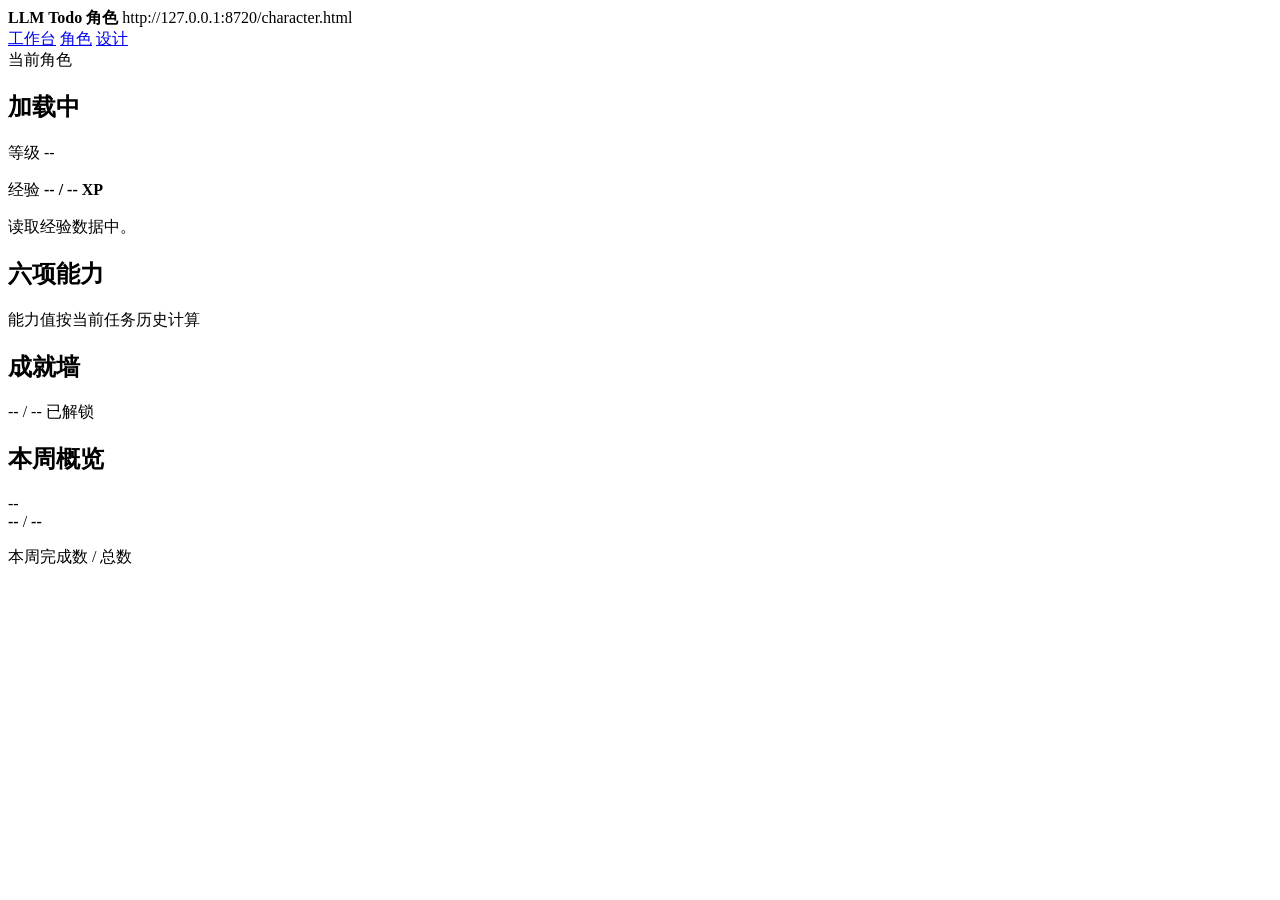
==== web/character.html @ 4d1e9edc "feat: add character page (level, abilities, achievements, weekly overview)" ====
<!doctype html>
<html lang="zh-CN">
  <head>
    <meta charset="utf-8" />
    <meta name="viewport" content="width=device-width, initial-scale=1" />
    <title>LLM Todo 角色</title>
    <link rel="stylesheet" href="/styles.css" />
  </head>
  <body>
    <header class="topbar">
      <div class="brand">
        <strong>LLM Todo 角色</strong>
        <span id="character-url">http://127.0.0.1:8720/character.html</span>
      </div>
      <nav>
        <a href="/">工作台</a>
        <a class="active" href="/character.html">角色</a>
        <a href="/design/">设计</a>
      </nav>
    </header>

    <main class="character-layout">
      <section class="doc-section character-hero">
        <div class="character-title">
          <span>当前角色</span>
          <h1 id="character-name">加载中</h1>
          <p id="character-level">等级 --</p>
        </div>
        <div class="xp-panel">
          <div class="progress-meta">
            <span>经验</span>
            <strong id="xp-label">-- / -- XP</strong>
          </div>
          <div class="meter" aria-label="经验进度">
            <span id="xp-bar"></span>
          </div>
          <p id="xp-note">读取经验数据中。</p>
        </div>
      </section>

      <section class="doc-section">
        <div class="character-section-head">
          <h2>六项能力</h2>
          <span>能力值按当前任务历史计算</span>
        </div>
        <div id="abilities-grid" class="ability-grid"></div>
      </section>

      <section class="character-bottom-grid">
        <section class="doc-section">
          <div class="character-section-head">
            <h2>成就墙</h2>
            <span id="achievement-count">-- / -- 已解锁</span>
          </div>
          <div id="achievements-grid" class="achievement-grid"></div>
        </section>

        <section class="doc-section week-panel">
          <div class="character-section-head">
            <h2>本周概览</h2>
            <span id="week-range">--</span>
          </div>
          <div class="week-total">
            <strong id="week-done">--</strong>
            <span>/</span>
            <strong id="week-total">--</strong>
          </div>
          <div class="meter" aria-label="本周完成进度">
            <span id="week-bar"></span>
          </div>
          <p id="week-note">本周完成数 / 总数</p>
        </section>
      </section>
    </main>

    <script src="/shared.js"></script>
    <script src="/character.js"></script>
  </body>
</html>
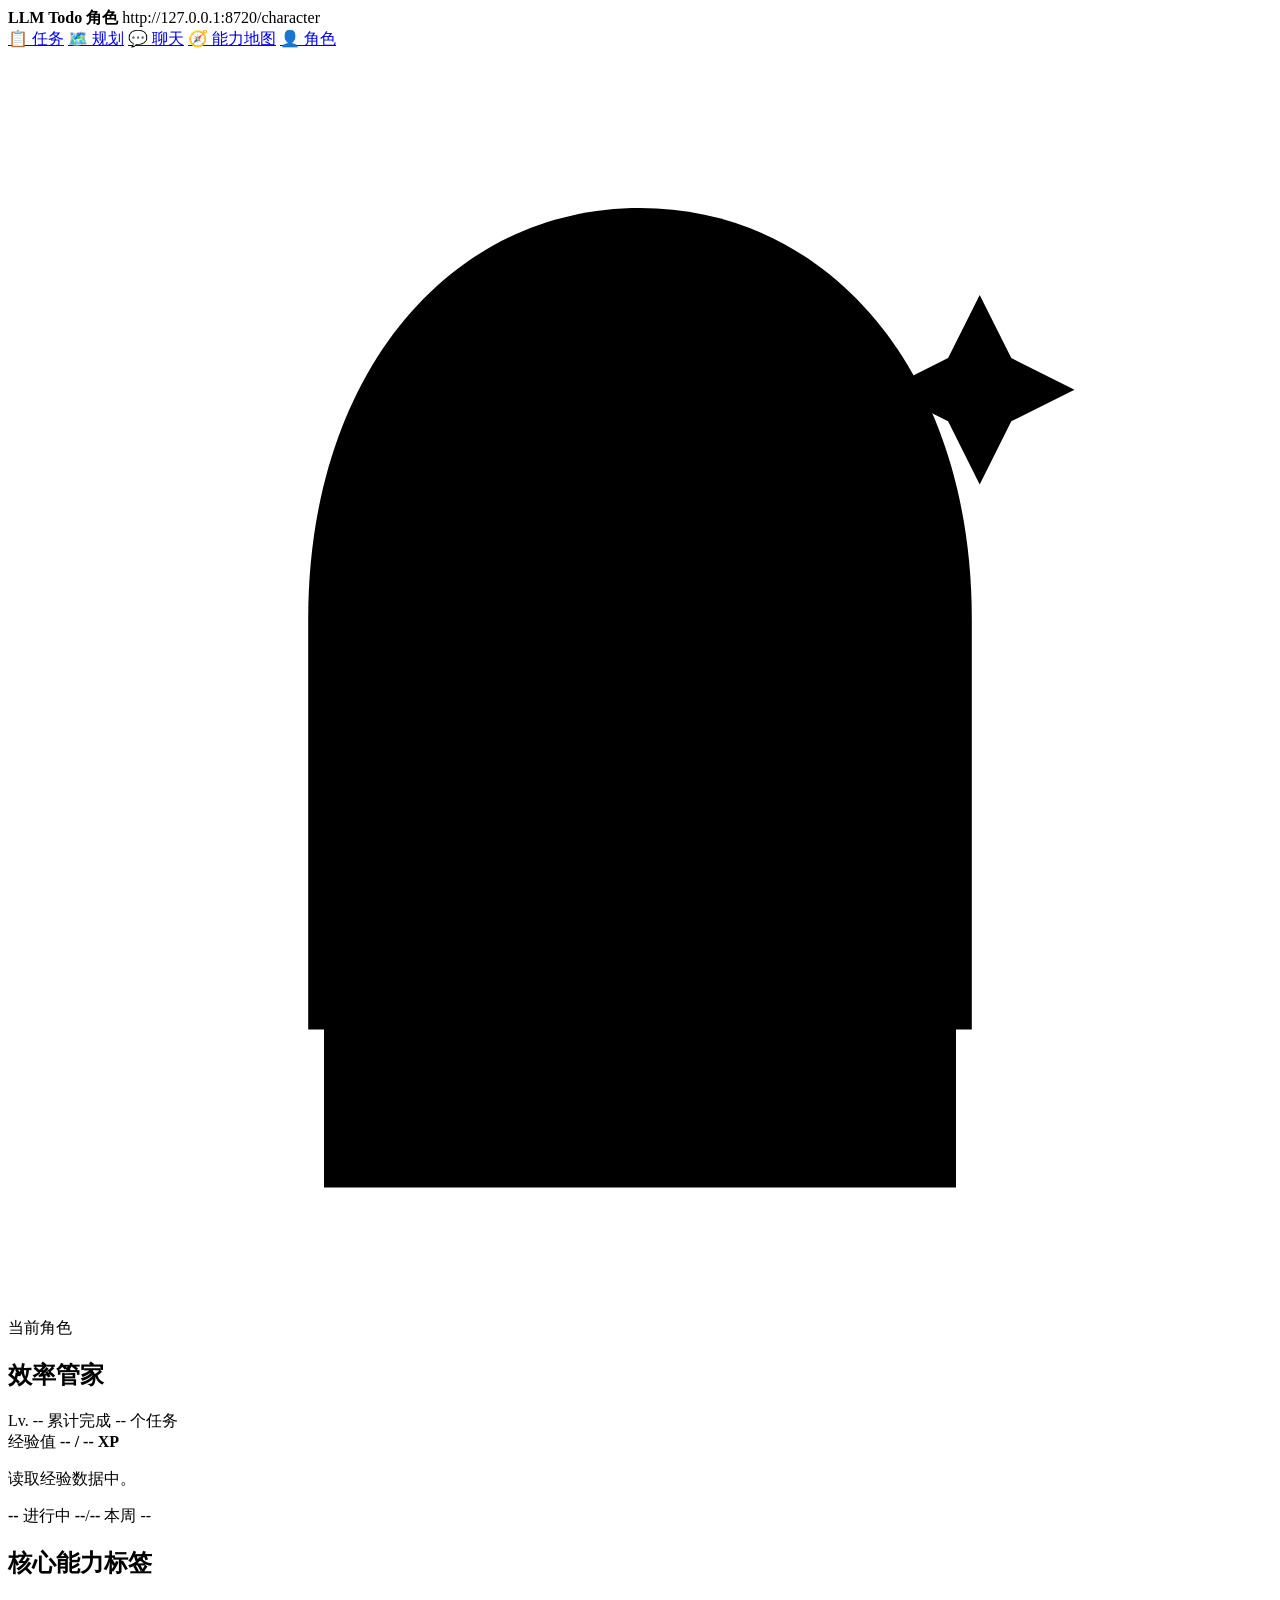
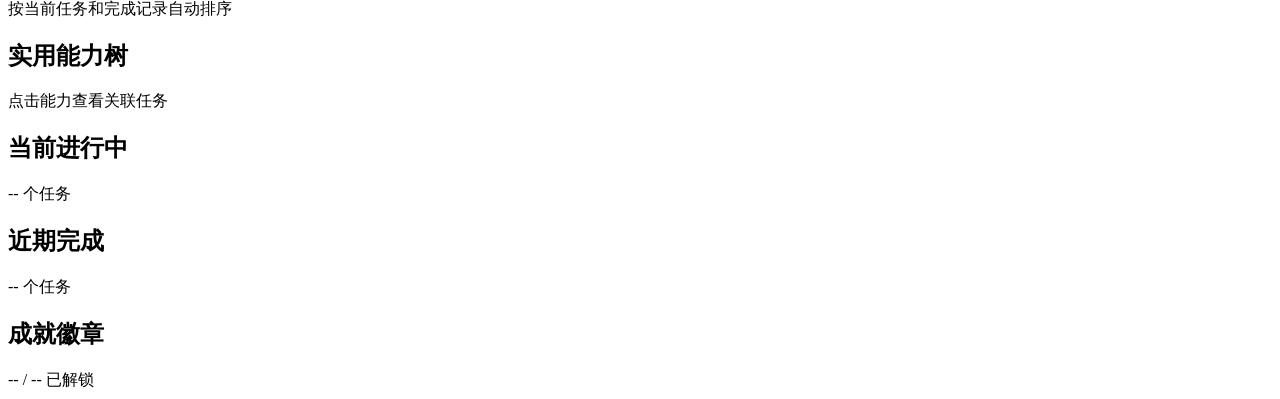
==== commit 125e93f1: "feat: Tab-based homepage + task prioritization groups + practical ability character page - Homepage " ====
--- a/web/character.html
+++ b/web/character.html
@@ -10,66 +10,102 @@
     <header class="topbar">
       <div class="brand">
         <strong>LLM Todo 角色</strong>
-        <span id="character-url">http://127.0.0.1:8720/character.html</span>
+        <span id="character-url">http://127.0.0.1:8720/character</span>
       </div>
       <nav>
-        <a href="/">工作台</a>
-        <a class="active" href="/character.html">角色</a>
-        <a href="/design/">设计</a>
+        <a href="/#tasks">📋 任务</a>
+        <a href="/#planning">🗺️ 规划</a>
+        <a href="/#chat">💬 聊天</a>
+        <a href="/map">🧭 能力地图</a>
+        <a class="active" href="/character">👤 角色</a>
       </nav>
     </header>
 
     <main class="character-layout">
-      <section class="doc-section character-hero">
-        <div class="character-title">
-          <span>当前角色</span>
-          <h1 id="character-name">加载中</h1>
-          <p id="character-level">等级 --</p>
+      <section class="doc-section character-profile">
+        <div class="character-avatar-card" aria-label="角色头像">
+          <div class="avatar-frame">
+            <svg class="avatar-figure" viewBox="0 0 160 160" role="img" aria-label="效率管家头像">
+              <path class="avatar-shadow" d="M40 132h80v12H40z" />
+              <path class="avatar-hood" d="M38 72c0-31 18-52 42-52s42 21 42 52v52H38z" />
+              <path class="avatar-hair" d="M54 56c8-20 42-24 56 2-12-4-20 0-28 6-9-7-17-10-28-8z" />
+              <path class="avatar-face" d="M52 64c0-19 56-19 56 0v18c0 18-12 32-28 32S52 100 52 82z" />
+              <path class="avatar-tunic" d="M40 124c8-20 23-30 40-30s32 10 40 30v12H40z" />
+              <path class="avatar-scarf" d="M66 102h28l-7 28H73z" />
+              <rect class="avatar-eye" x="65" y="77" width="7" height="7" rx="2" />
+              <rect class="avatar-eye" x="88" y="77" width="7" height="7" rx="2" />
+              <path class="avatar-smile" d="M70 93c6 5 14 5 20 0" />
+              <path class="avatar-spark" d="M123 31l4 8 8 4-8 4-4 8-4-8-8-4 8-4z" />
+            </svg>
+          </div>
         </div>
-        <div class="xp-panel">
-          <div class="progress-meta">
-            <span>经验</span>
-            <strong id="xp-label">-- / -- XP</strong>
+
+        <div class="character-summary">
+          <span class="character-kicker">当前角色</span>
+          <h1 id="character-name">效率管家</h1>
+          <div class="character-meta">
+            <span id="character-level">Lv. --</span>
+            <span id="character-total">累计完成 -- 个任务</span>
           </div>
-          <div class="meter" aria-label="经验进度">
-            <span id="xp-bar"></span>
+          <div class="xp-panel">
+            <div class="progress-meta">
+              <span>经验值</span>
+              <strong id="xp-label">-- / -- XP</strong>
+            </div>
+            <div class="meter" aria-label="经验进度">
+              <span id="xp-bar"></span>
+            </div>
+            <p id="xp-note">读取经验数据中。</p>
           </div>
-          <p id="xp-note">读取经验数据中。</p>
+          <div class="character-mini-stats">
+            <span><strong id="active-count">--</strong> 进行中</span>
+            <span><strong id="week-done">--</strong>/<strong id="week-total">--</strong> 本周</span>
+            <span id="week-range">--</span>
+          </div>
         </div>
       </section>
 
       <section class="doc-section">
         <div class="character-section-head">
-          <h2>六项能力</h2>
-          <span>能力值按当前任务历史计算</span>
+          <h2>核心能力标签</h2>
+          <span>按当前任务和完成记录自动排序</span>
         </div>
-        <div id="abilities-grid" class="ability-grid"></div>
+        <div id="ability-tags" class="ability-tags"></div>
       </section>
 
-      <section class="character-bottom-grid">
+      <section class="doc-section">
+        <div class="character-section-head">
+          <h2>实用能力树</h2>
+          <span>点击能力查看关联任务</span>
+        </div>
+        <div id="skill-tree" class="skill-tree"></div>
+        <div id="ability-detail" class="ability-detail"></div>
+      </section>
+
+      <section class="character-task-grid">
         <section class="doc-section">
           <div class="character-section-head">
-            <h2>成就墙</h2>
-            <span id="achievement-count">-- / -- 已解锁</span>
+            <h2>当前进行中</h2>
+            <span id="active-task-count">-- 个任务</span>
           </div>
-          <div id="achievements-grid" class="achievement-grid"></div>
+          <div id="active-task-list" class="character-task-list"></div>
         </section>
 
-        <section class="doc-section week-panel">
+        <section class="doc-section">
           <div class="character-section-head">
-            <h2>本周概览</h2>
-            <span id="week-range">--</span>
+            <h2>近期完成</h2>
+            <span id="recent-task-count">-- 个任务</span>
           </div>
-          <div class="week-total">
-            <strong id="week-done">--</strong>
-            <span>/</span>
-            <strong id="week-total">--</strong>
-          </div>
-          <div class="meter" aria-label="本周完成进度">
-            <span id="week-bar"></span>
-          </div>
-          <p id="week-note">本周完成数 / 总数</p>
+          <div id="recent-done-list" class="character-task-list"></div>
         </section>
+      </section>
+
+      <section class="doc-section">
+        <div class="character-section-head">
+          <h2>成就徽章</h2>
+          <span id="achievement-count">-- / -- 已解锁</span>
+        </div>
+        <div id="achievement-badges" class="achievement-badges"></div>
       </section>
     </main>
 
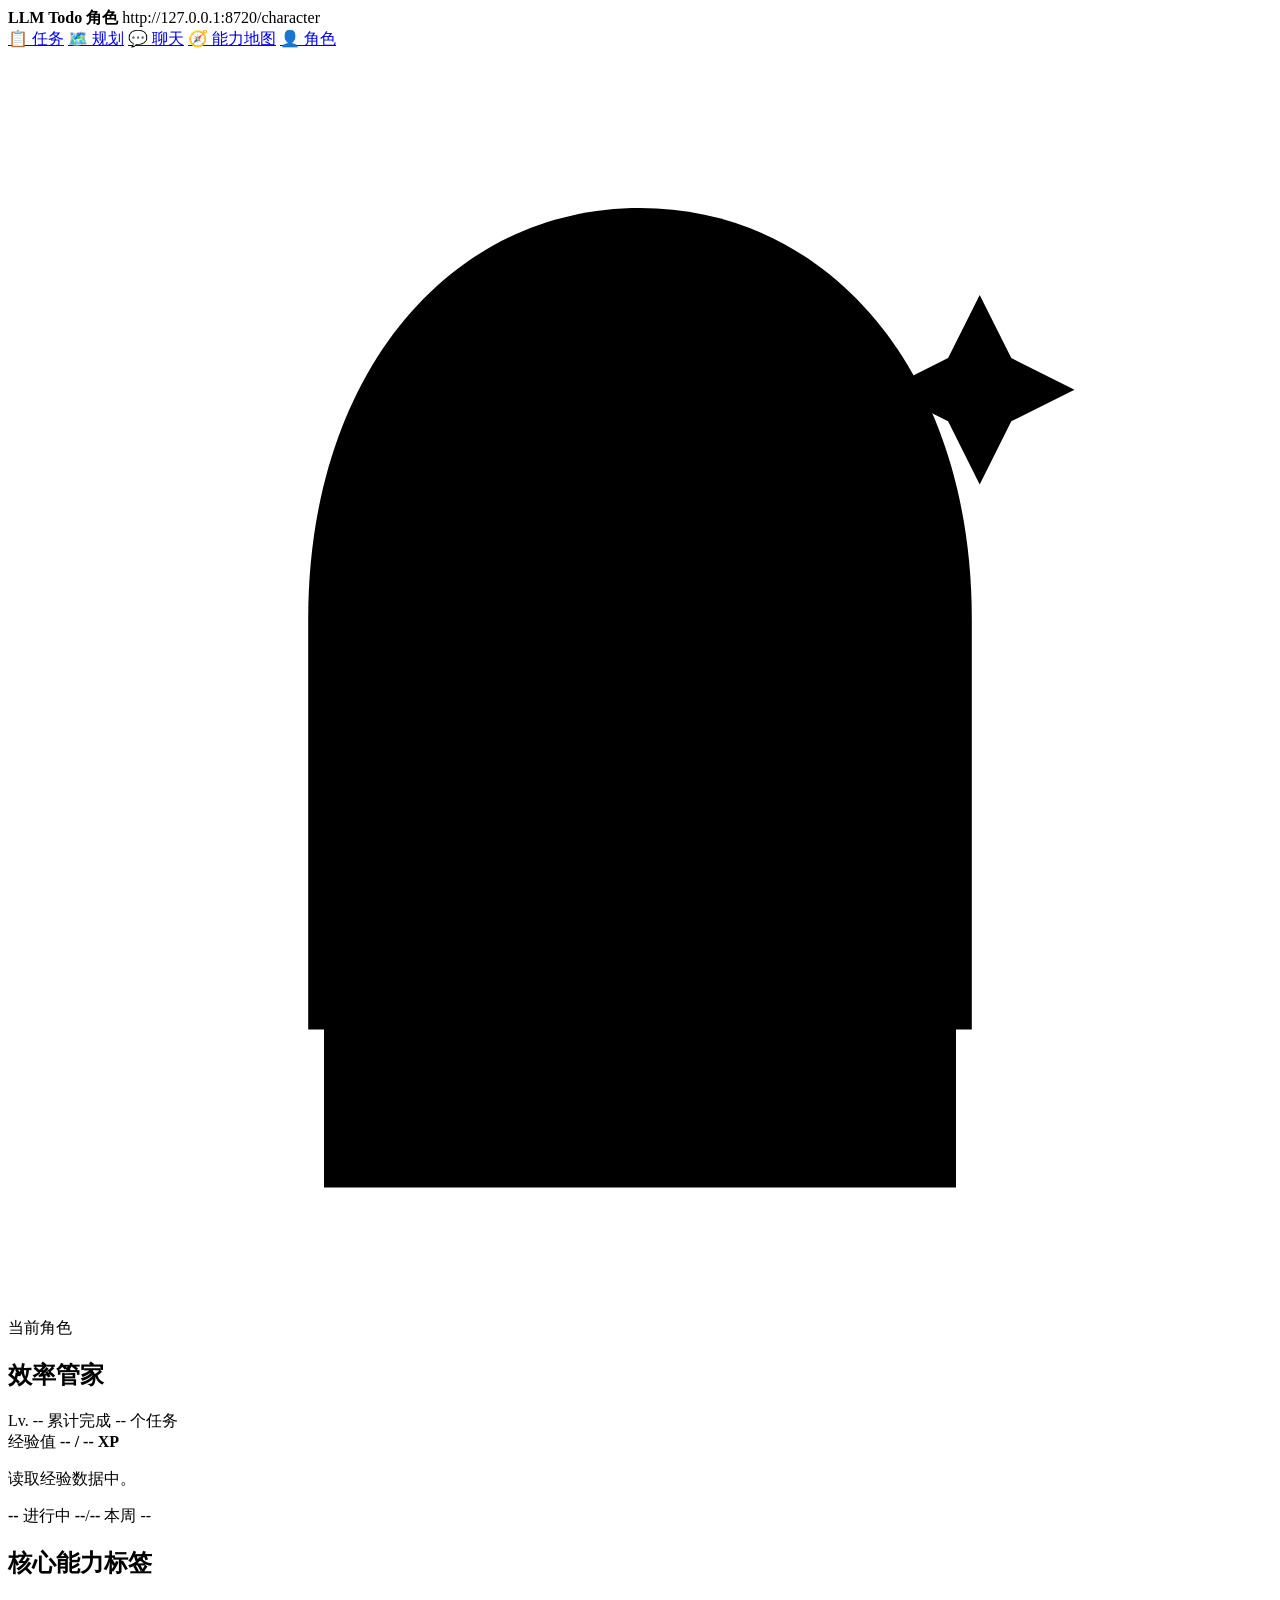
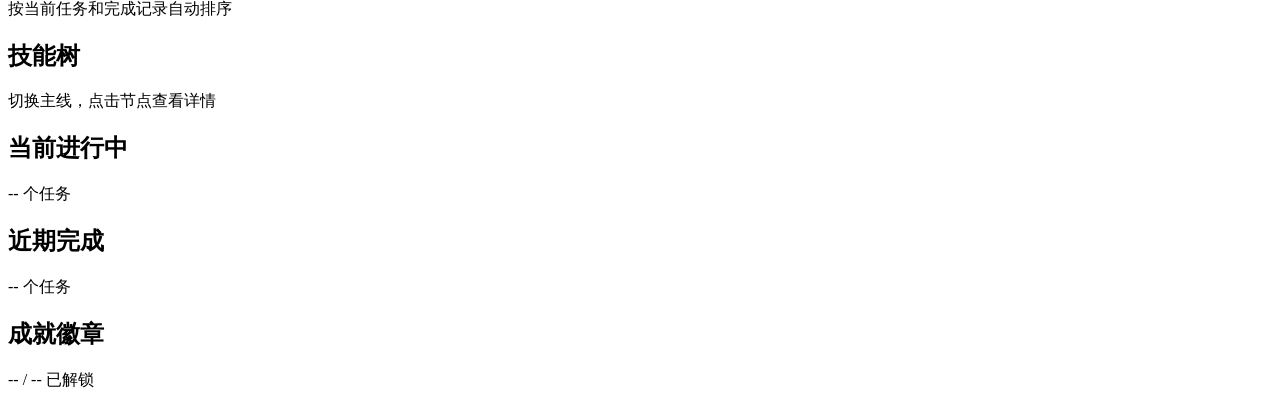
==== commit 0d6b8673: "feat: skill tree v3 - 5 lines with level/status/treeId, KPI panel, upgrade conditions - Backend: SKI" ====
--- a/web/character.html
+++ b/web/character.html
@@ -75,11 +75,13 @@
 
       <section class="doc-section">
         <div class="character-section-head">
-          <h2>实用能力树</h2>
-          <span>点击能力查看关联任务</span>
+          <h2>技能树</h2>
+          <span>切换主线，点击节点查看详情</span>
         </div>
-        <div id="skill-tree" class="skill-tree"></div>
-        <div id="ability-detail" class="ability-detail"></div>
+        <div id="skill-kpis" class="skill-kpi-grid"></div>
+        <div id="skill-tree-tabs" class="skill-tree-tabs" aria-label="技能主线"></div>
+        <div id="skill-tree" class="skill-tree-view"></div>
+        <div id="ability-detail" class="skill-detail-panel"></div>
       </section>
 
       <section class="character-task-grid">
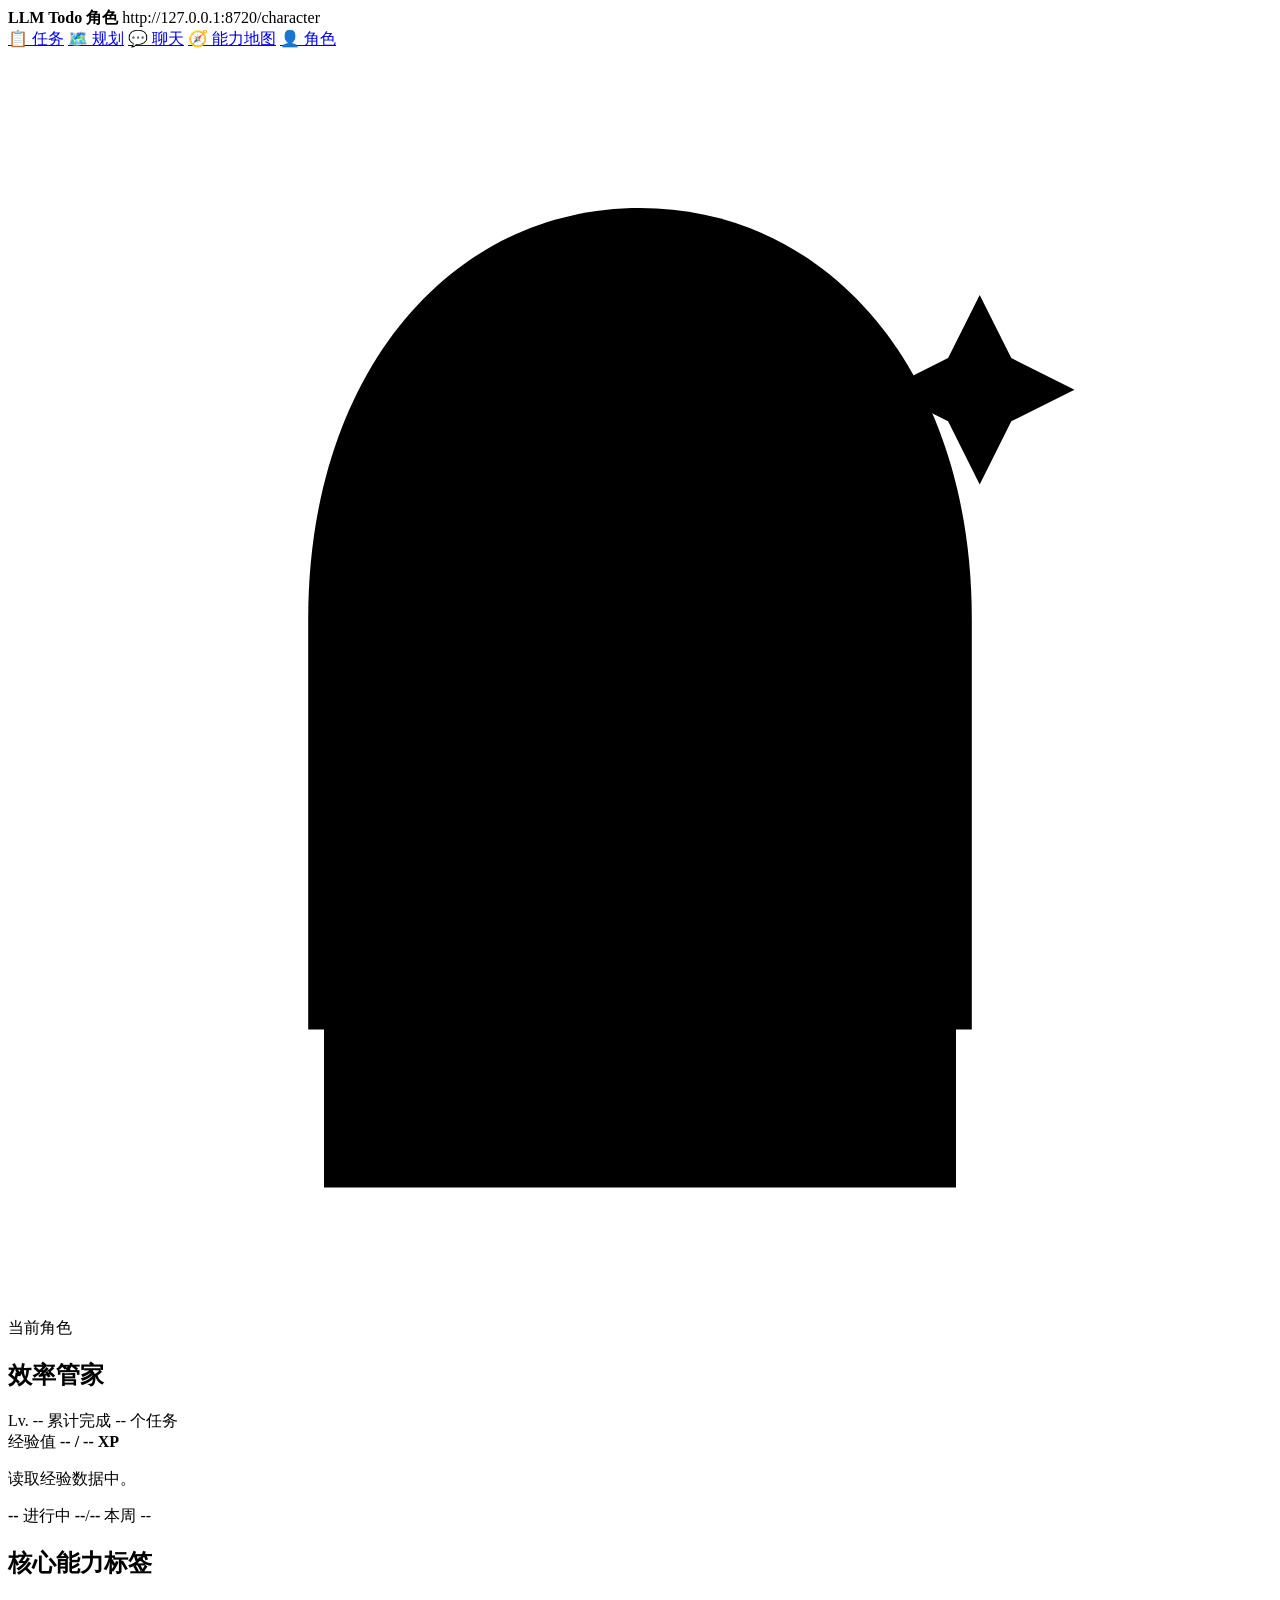
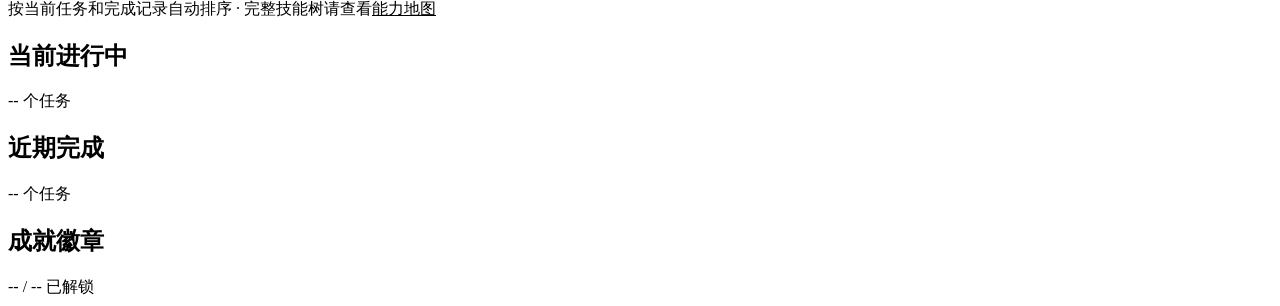
==== commit c969ddb3: "feat: 页面整改 - 角色页/能力地图去重叠 + 任务类型标签 + 远程同步 1. 规划/角色页去重叠:    - 规划tab(index)移除roadmap/能力域/agent重复内容，改为快速" ====
--- a/web/character.html
+++ b/web/character.html
@@ -68,20 +68,9 @@
       <section class="doc-section">
         <div class="character-section-head">
           <h2>核心能力标签</h2>
-          <span>按当前任务和完成记录自动排序</span>
+          <span>按当前任务和完成记录自动排序 · 完整技能树请查看<a href="/map" style="color:var(--accent-2);">能力地图</a></span>
         </div>
         <div id="ability-tags" class="ability-tags"></div>
-      </section>
-
-      <section class="doc-section">
-        <div class="character-section-head">
-          <h2>技能树</h2>
-          <span>切换主线，点击节点查看详情</span>
-        </div>
-        <div id="skill-kpis" class="skill-kpi-grid"></div>
-        <div id="skill-tree-tabs" class="skill-tree-tabs" aria-label="技能主线"></div>
-        <div id="skill-tree" class="skill-tree-view"></div>
-        <div id="ability-detail" class="skill-detail-panel"></div>
       </section>
 
       <section class="character-task-grid">
